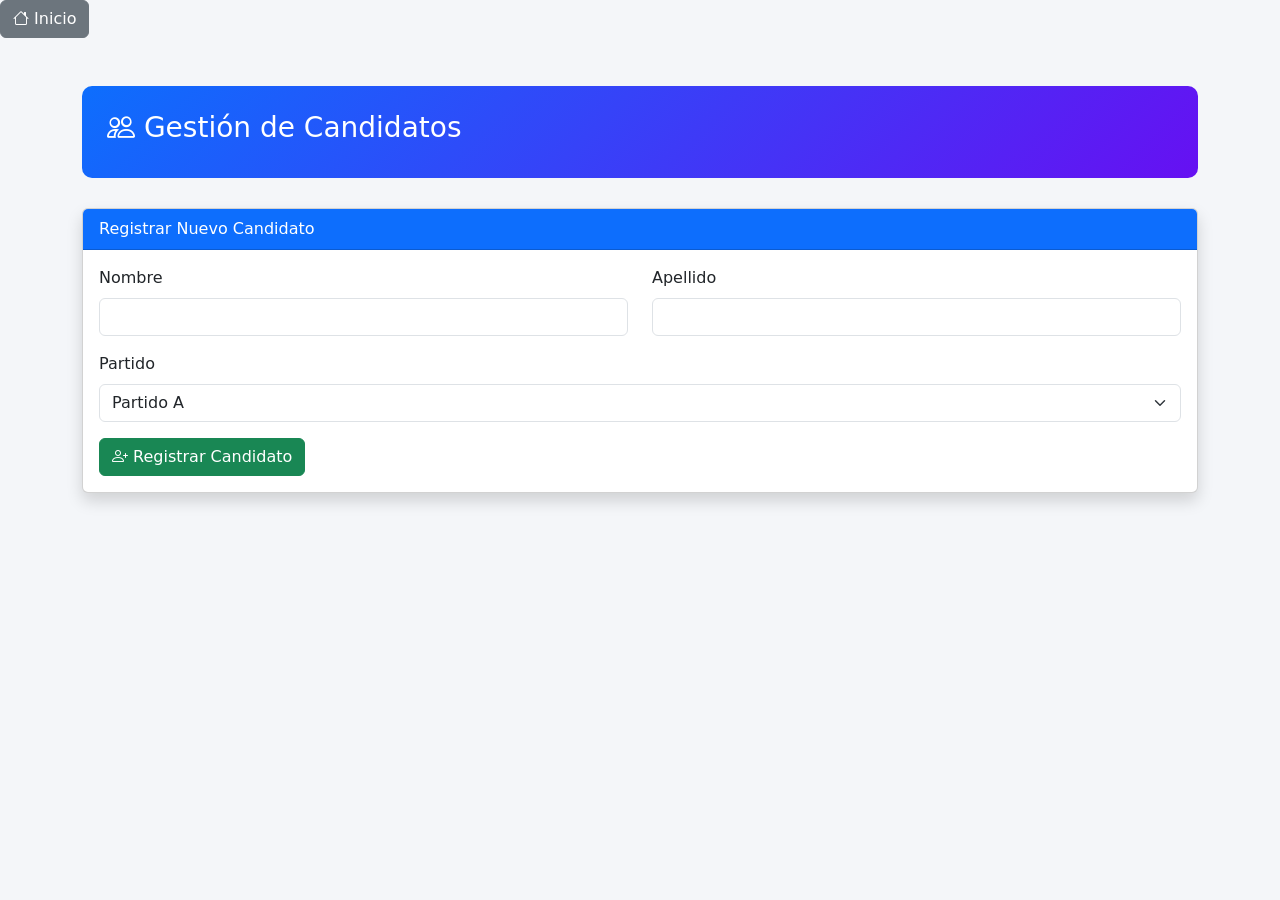
==== Candidatos.html @ c9745871 "creacion de las ventanas html y  bd" ====
<!DOCTYPE html>

<html lang="es">
<head>
<meta charset="UTF-8">
<meta name="viewport" content="width=device-width, initial-scale=1.0">

<title>Gestionar Candidatos</title>

<link href="https://cdn.jsdelivr.net/npm/bootstrap@5.3.6/dist/css/bootstrap.min.css" rel="stylesheet">
<link href="https://cdn.jsdelivr.net/npm/bootstrap-icons@1.11.3/font/bootstrap-icons.css" rel="stylesheet">
<link href="CSS/Styles.css" rel="stylesheet">

<a href="index.html" class="btn btn-secondary">
<i class="bi bi-house"></i> Inicio</a>

</head>

<body>

<div class="container mt-5">

<div class="header">
<h3><i class="bi bi-people"></i> Gestión de Candidatos</h3>
</div>

<div class="card shadow">

<div class="card-header bg-primary text-white">
Registrar Nuevo Candidato
</div>

<div class="card-body">

<form>

<div class="row">

<div class="col-md-6 mb-3">

<label class="form-label">Nombre</label>

<input type="text" class="form-control">

</div>

<div class="col-md-6 mb-3">

<label class="form-label">Apellido</label>

<input type="text" class="form-control">

</div>

</div>

<div class="mb-3">

<label class="form-label">Partido</label>

<select class="form-select">

<option>Partido A</option>
<option>Partido B</option>

</select>

</div>

<button class="btn btn-success">
<i class="bi bi-person-plus"></i> Registrar Candidato
</button>

</form>

</div>

</div>

</div>
<script src="https://cdn.jsdelivr.net/npm/bootstrap@5.3.6/dist/js/bootstrap.bundle.min.js"></script>
<script src="JS/candidatos.js"></script>    
</body>
</html>
---- CSS/Styles.css ----
/* GENERAL */

body{
background:#f4f6f9;
min-height:100vh;
}

/* LOGIN */

.login-container{
max-width:900px;
width:100%;
margin:auto;
}

.left-panel{
background:linear-gradient(135deg,#0d6efd,#4f46e5);
color:white;
padding:40px;
border-radius:12px 0 0 12px;
display:flex;
flex-direction:column;
justify-content:center;
}

.right-panel{
background:white;
padding:40px;
border-radius:0 12px 12px 0;
}

.vote-icon{
font-size:60px;
margin-bottom:20px;
}

.nav-tabs .nav-link{
font-weight:500;
}

.form-control:focus{
box-shadow:none;
border-color:#0d6efd;
}


/* HEADER (otras páginas del sistema) */

.header{
background:linear-gradient(135deg,#0d6efd,#6610f2);
color:white;
padding:25px;
border-radius:10px;
margin-bottom:30px;
}


/* TARJETAS DE CANDIDATOS */

.candidate-card{
transition:0.2s;
cursor:pointer;
}

.candidate-card:hover{
transform:scale(1.03);
box-shadow:0 5px 15px rgba(0,0,0,0.15);
}
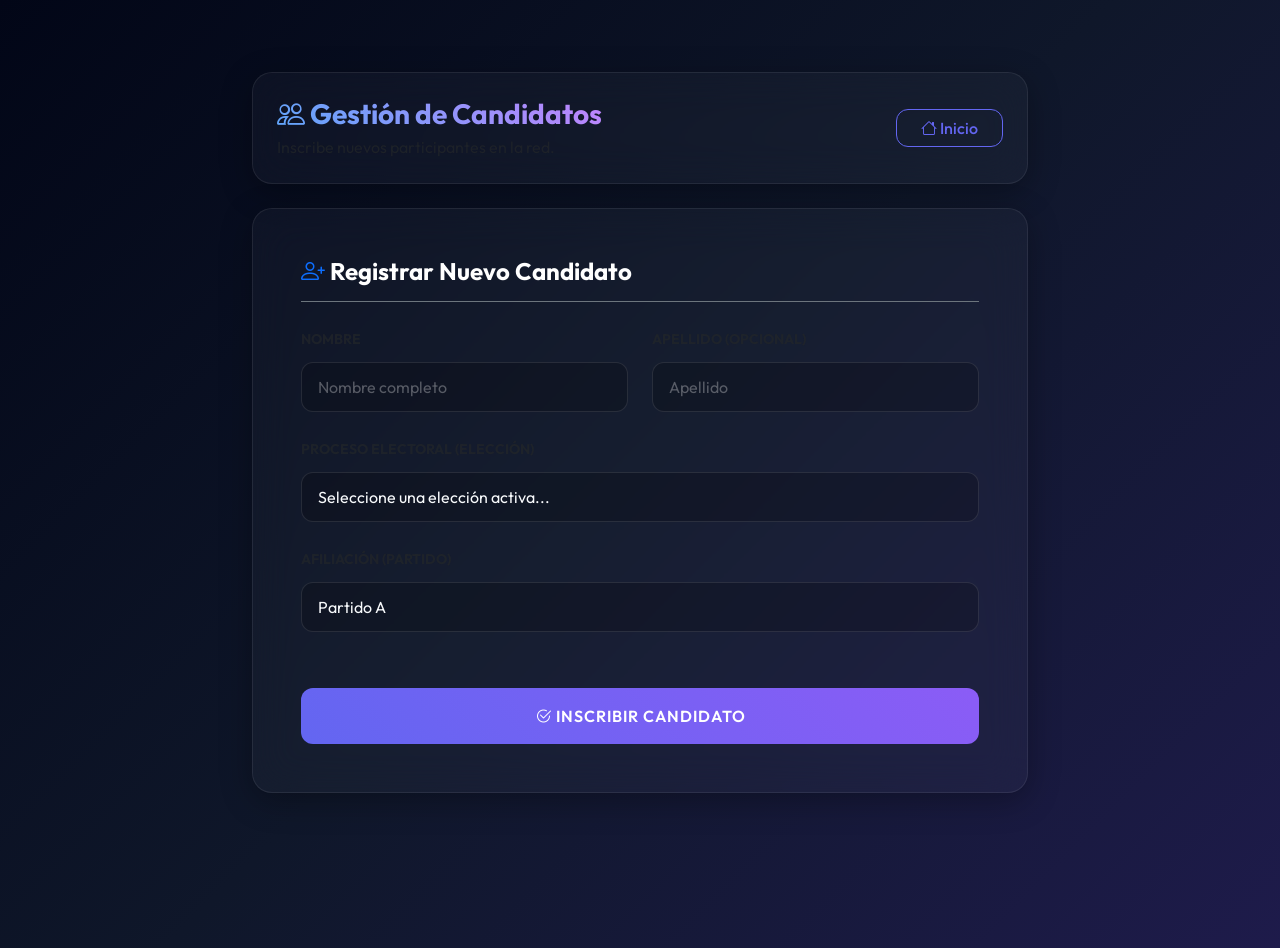
==== commit d73869c7: "feat: API MVC integration, MySQL backend rewrite, and Glassmorphism Dark UI redesign" ====
--- a/Candidatos.html
+++ b/Candidatos.html
@@ -1,84 +1,67 @@
 <!DOCTYPE html>
-
 <html lang="es">
 <head>
-<meta charset="UTF-8">
-<meta name="viewport" content="width=device-width, initial-scale=1.0">
-
-<title>Gestionar Candidatos</title>
-
-<link href="https://cdn.jsdelivr.net/npm/bootstrap@5.3.6/dist/css/bootstrap.min.css" rel="stylesheet">
-<link href="https://cdn.jsdelivr.net/npm/bootstrap-icons@1.11.3/font/bootstrap-icons.css" rel="stylesheet">
-<link href="CSS/Styles.css" rel="stylesheet">
-
-<a href="index.html" class="btn btn-secondary">
-<i class="bi bi-house"></i> Inicio</a>
-
+    <meta charset="UTF-8">
+    <meta name="viewport" content="width=device-width, initial-scale=1.0">
+    <title>Gestionar Candidatos</title>
+    <link href="https://cdn.jsdelivr.net/npm/bootstrap@5.3.6/dist/css/bootstrap.min.css" rel="stylesheet">
+    <link href="https://cdn.jsdelivr.net/npm/bootstrap-icons@1.11.3/font/bootstrap-icons.css" rel="stylesheet">
+    <link href="CSS/Styles.css" rel="stylesheet">
 </head>
-
 <body>
 
-<div class="container mt-5">
+<div class="container mt-5 py-4" style="max-width: 800px;">
+    
+    <div class="glass-card mb-4 p-4 d-flex justify-content-between align-items-center">
+        <div>
+            <h3 class="header-title m-0"><i class="bi bi-people"></i> Gestión de Candidatos</h3>
+            <p class="text-muted m-0 mt-1">Inscribe nuevos participantes en la red.</p>
+        </div>
+        <a href="index.html" class="btn btn-outline-glass px-4"><i class="bi bi-house"></i> Inicio</a>
+    </div>
 
-<div class="header">
-<h3><i class="bi bi-people"></i> Gestión de Candidatos</h3>
-</div>
+    <div class="glass-card p-5">
+        <h4 class="text-white mb-4 fw-bold border-bottom border-secondary pb-3"><i class="bi bi-person-plus text-primary"></i> Registrar Nuevo Candidato</h4>
+        
+        <form>
+            <div class="row g-4">
+                <div class="col-md-6 mb-2">
+                    <label class="form-label text-muted small text-uppercase fw-bold pb-1">Nombre</label>
+                    <input type="text" class="form-control glass-input" placeholder="Nombre completo" required>
+                </div>
+                
+                <div class="col-md-6 mb-2">
+                    <label class="form-label text-muted small text-uppercase fw-bold pb-1">Apellido (Opcional)</label>
+                    <input type="text" class="form-control glass-input" placeholder="Apellido">
+                </div>
+            </div>
 
-<div class="card shadow">
+            <div class="mb-4 mt-3">
+                <label class="form-label text-muted small text-uppercase fw-bold pb-1">Proceso Electoral (Elección)</label>
+                <select class="form-select glass-input" id="selectEleccion" name="eleccion_id" required>
+                    <option value="">Seleccione una elección activa...</option>
+                </select>
+            </div>
 
-<div class="card-header bg-primary text-white">
-Registrar Nuevo Candidato
-</div>
+            <div class="mb-5">
+                <label class="form-label text-muted small text-uppercase fw-bold pb-1">Afiliación (Partido)</label>
+                <select class="form-select glass-input" id="selectPartido" required>
+                    <option value="Partido A">Partido A</option>
+                    <option value="Partido B">Partido B</option>
+                    <option value="Partido C">Partido C</option>
+                    <option value="Independiente">Independiente</option>
+                </select>
+            </div>
 
-<div class="card-body">
-
-<form>
-
-<div class="row">
-
-<div class="col-md-6 mb-3">
-
-<label class="form-label">Nombre</label>
-
-<input type="text" class="form-control">
+            <button class="btn btn-glass w-100 py-3 mt-2">
+                <i class="bi bi-check2-circle"></i> Inscribir Candidato
+            </button>
+        </form>
+    </div>
 
 </div>
 
-<div class="col-md-6 mb-3">
-
-<label class="form-label">Apellido</label>
-
-<input type="text" class="form-control">
-
-</div>
-
-</div>
-
-<div class="mb-3">
-
-<label class="form-label">Partido</label>
-
-<select class="form-select">
-
-<option>Partido A</option>
-<option>Partido B</option>
-
-</select>
-
-</div>
-
-<button class="btn btn-success">
-<i class="bi bi-person-plus"></i> Registrar Candidato
-</button>
-
-</form>
-
-</div>
-
-</div>
-
-</div>
 <script src="https://cdn.jsdelivr.net/npm/bootstrap@5.3.6/dist/js/bootstrap.bundle.min.js"></script>
-<script src="JS/candidatos.js"></script>    
+<script src="JS/Candidatos.js"></script>    
 </body>
 </html>
--- a/CSS/Styles.css
+++ b/CSS/Styles.css
@@ -1,68 +1,150 @@
-/* GENERAL */
+@import url('https://fonts.googleapis.com/css2?family=Outfit:wght@300;400;500;600;700&display=swap');
 
-body{
-background:#f4f6f9;
-min-height:100vh;
+:root {
+    --primary-color: #6366f1;
+    --primary-glow: rgba(99, 102, 241, 0.4);
+    --secondary-color: #8b5cf6;
+    --bg-gradient: linear-gradient(135deg, #020617 0%, #0f172a 50%, #1e1b4b 100%);
+    --text-main: #f8fafc;
+    --text-muted: #94a3b8;
+    --glass-bg: rgba(255, 255, 255, 0.03);
+    --glass-border: rgba(255, 255, 255, 0.08);
 }
 
-/* LOGIN */
-
-.login-container{
-max-width:900px;
-width:100%;
-margin:auto;
+body {
+    background: var(--bg-gradient);
+    font-family: 'Outfit', sans-serif;
+    color: var(--text-main);
+    min-height: 100vh;
+    margin: 0;
+    overflow-x: hidden;
 }
 
-.left-panel{
-background:linear-gradient(135deg,#0d6efd,#4f46e5);
-color:white;
-padding:40px;
-border-radius:12px 0 0 12px;
-display:flex;
-flex-direction:column;
-justify-content:center;
+/* Scrollbar personalizada */
+::-webkit-scrollbar { width: 8px; }
+::-webkit-scrollbar-track { background: transparent; }
+::-webkit-scrollbar-thumb { background: rgba(255,255,255,0.1); border-radius: 10px; }
+::-webkit-scrollbar-thumb:hover { background: rgba(255,255,255,0.2); }
+
+/* --- GLASSMORPHISM COMPONENTS --- */
+
+.glass-card {
+    background: var(--glass-bg);
+    backdrop-filter: blur(20px);
+    -webkit-backdrop-filter: blur(20px);
+    border: 1px solid var(--glass-border);
+    border-radius: 20px;
+    box-shadow: 0 8px 32px 0 rgba(0, 0, 0, 0.3);
+    color: var(--text-main);
 }
 
-.right-panel{
-background:white;
-padding:40px;
-border-radius:0 12px 12px 0;
+.glass-hover {
+    transition: all 0.4s cubic-bezier(0.25, 0.8, 0.25, 1);
 }
 
-.vote-icon{
-font-size:60px;
-margin-bottom:20px;
+.glass-hover:hover {
+    transform: translateY(-8px);
+    box-shadow: 0 15px 40px var(--primary-glow);
+    border-color: rgba(99, 102, 241, 0.3);
+    background: rgba(255, 255, 255, 0.05);
 }
 
-.nav-tabs .nav-link{
-font-weight:500;
+/* Inputs de Cristal */
+.glass-input {
+    background: rgba(0, 0, 0, 0.2) !important;
+    border: 1px solid rgba(255, 255, 255, 0.1) !important;
+    color: var(--text-main) !important;
+    border-radius: 12px;
+    padding: 0.75rem 1rem;
+    transition: all 0.3s ease;
 }
 
-.form-control:focus{
-box-shadow:none;
-border-color:#0d6efd;
+.glass-input::placeholder {
+    color: rgba(255,255,255,0.3);
 }
 
-
-/* HEADER (otras páginas del sistema) */
-
-.header{
-background:linear-gradient(135deg,#0d6efd,#6610f2);
-color:white;
-padding:25px;
-border-radius:10px;
-margin-bottom:30px;
+.glass-input:focus {
+    outline: none;
+    border-color: var(--primary-color) !important;
+    box-shadow: 0 0 15px var(--primary-glow) !important;
+    background: rgba(0, 0, 0, 0.4) !important;
 }
 
-
-/* TARJETAS DE CANDIDATOS */
-
-.candidate-card{
-transition:0.2s;
-cursor:pointer;
+/* Selects Especiales (Fix HTML selects in dark mode) */
+select.glass-input option {
+    background: #0f172a;
+    color: white;
 }
 
-.candidate-card:hover{
-transform:scale(1.03);
-box-shadow:0 5px 15px rgba(0,0,0,0.15);
+/* Botones Futuristas */
+.btn-glass {
+    background: linear-gradient(45deg, var(--primary-color), var(--secondary-color));
+    color: white;
+    border: none;
+    border-radius: 12px;
+    font-weight: 600;
+    transition: all 0.3s ease;
+    text-transform: uppercase;
+    letter-spacing: 1px;
+}
+
+.btn-glass:hover {
+    transform: scale(1.05);
+    color: white;
+    box-shadow: 0 0 20px var(--primary-glow);
+}
+
+.btn-outline-glass {
+    background: transparent;
+    border: 1px solid var(--primary-color);
+    color: var(--primary-color);
+    border-radius: 12px;
+    font-weight: 500;
+    transition: all 0.3s ease;
+}
+
+.btn-outline-glass:hover {
+    background: var(--primary-color);
+    color: white;
+    box-shadow: 0 0 15px var(--primary-glow);
+}
+
+/* Layout Utilidades */
+.header-title {
+    font-weight: 700;
+    background: -webkit-linear-gradient(45deg, #60a5fa, #c084fc);
+    -webkit-background-clip: text;
+    -webkit-text-fill-color: transparent;
+}
+
+/* Iconos Gigantes */
+.giant-icon {
+    font-size: 3.5rem;
+    background: -webkit-linear-gradient(45deg, var(--primary-color), var(--secondary-color));
+    -webkit-background-clip: text;
+    -webkit-text-fill-color: transparent;
+}
+
+/* Tablas */
+.table-glass {
+    color: var(--text-main);
+    border-color: rgba(255,255,255,0.05);
+}
+.table-glass th {
+    border-bottom: 2px solid rgba(255,255,255,0.1);
+    color: var(--text-muted);
+    font-weight: 500;
+}
+.table-glass td {
+    background: transparent !important;
+    border-color: rgba(255,255,255,0.05);
+}
+
+/* Formularios de Login */
+.login-split {
+    min-height: 70vh;
+    display: flex;
+}
+.auth-panel {
+    background: transparent;
 }
